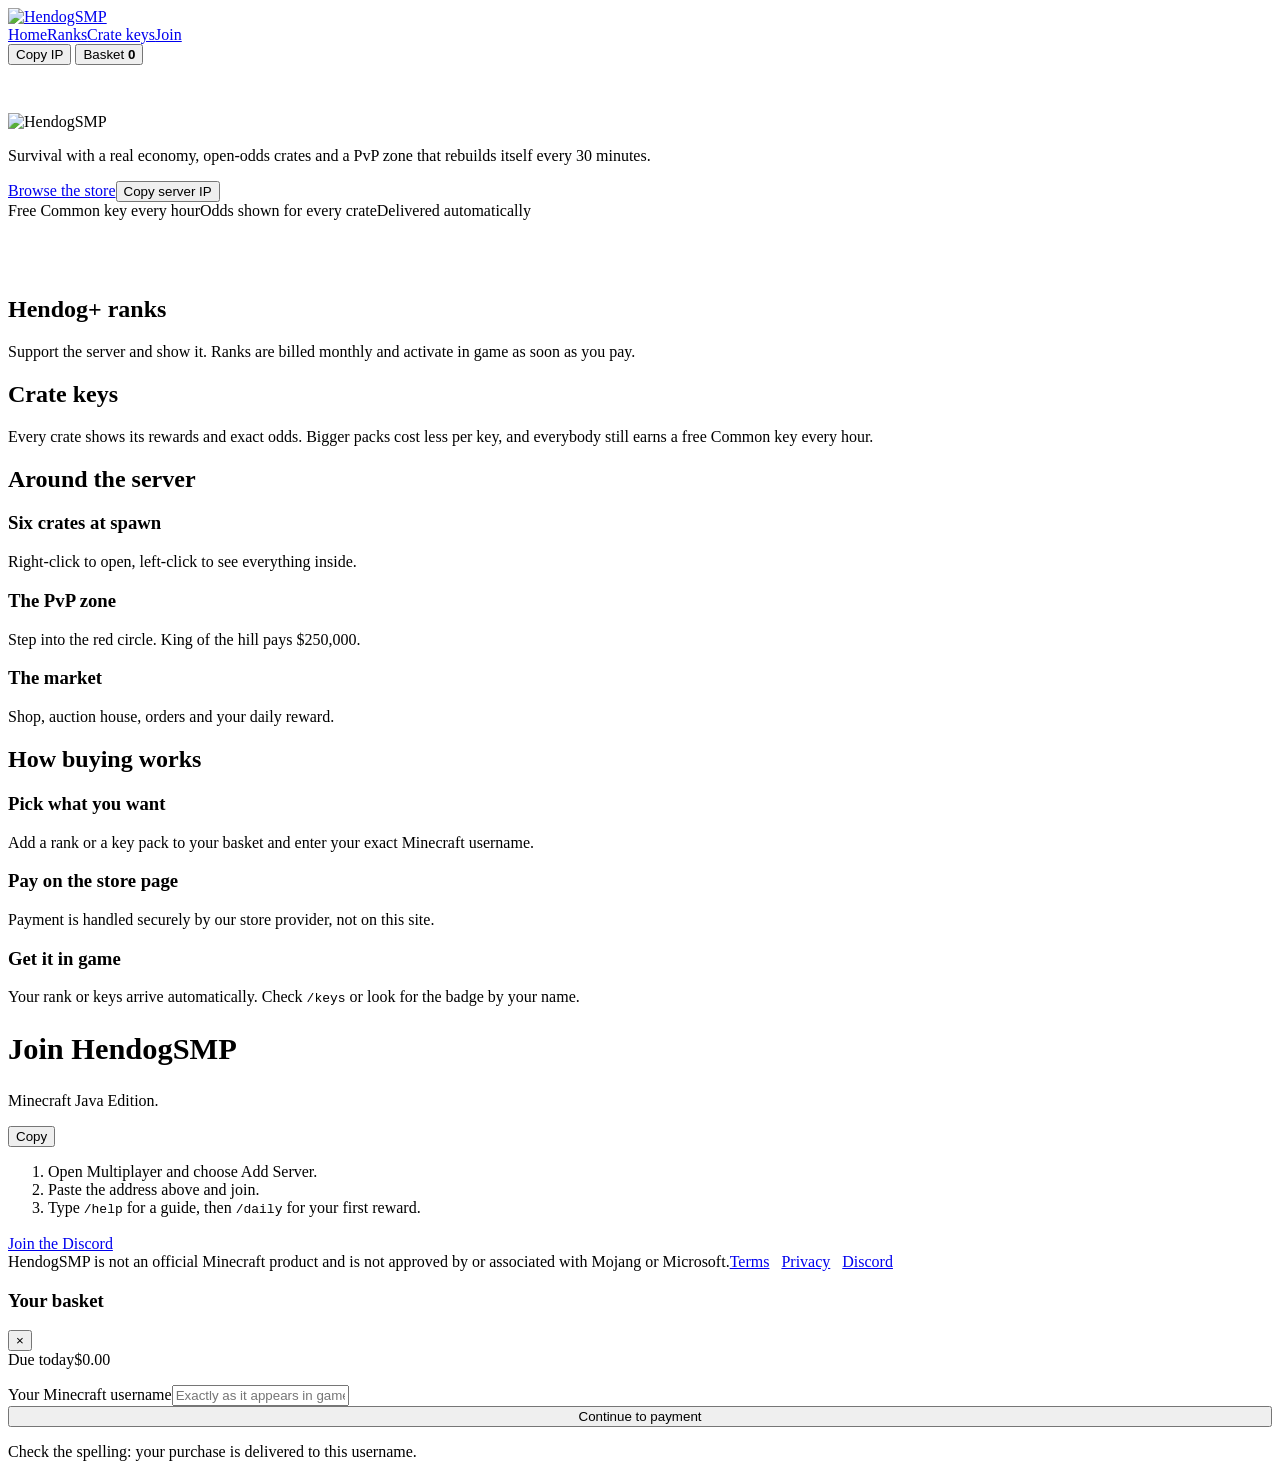
==== index.html @ 6184c2b7 "Add files via upload" ====
<!DOCTYPE html>
<html lang="en"><head>
<meta charset="utf-8"><meta name="viewport" content="width=device-width, initial-scale=1, viewport-fit=cover">
<title>HendogSMP Store | Ranks and Crate Keys</title>
<meta name="description" content="The official HendogSMP store: Hendog+ ranks and crate keys with open odds, plus how to join the server.">
<meta name="theme-color" content="#0d0d11">
<meta property="og:title" content="HendogSMP Store">
<meta property="og:description" content="Hendog+ ranks and crate keys with open odds for the HendogSMP Minecraft server.">
<link rel="icon" href="assets/img/favicon.png">
<link rel="stylesheet" href="assets/css/style.css">
</head>
<body>
<header class="top"><div class="wrap">
  <a class="brand" href="#top" aria-label="HendogSMP home"><img src="assets/img/logo-small.png" alt="HendogSMP"></a>
  <nav class="nav" aria-label="Main"><a href="#top">Home</a><a href="#ranks">Ranks</a><a href="#keys">Crate keys</a><a href="#join">Join</a></nav>
  <button class="ipb" id="ipb" type="button" aria-label="Copy the server address"><span class="t" id="ipt"></span> <span id="ipc">Copy IP</span></button>
  <button class="bk" id="bk" type="button" aria-label="Open basket">Basket <b id="count">0</b></button>
</div></header>

<section class="hero" id="top" style="padding-top:48px"><div class="wrap">
  <img class="logo" src="assets/img/logo.png" alt="HendogSMP">
  <p class="pitch">Survival with a real economy, open-odds crates and a PvP zone that rebuilds itself every 30 minutes.</p>
  <div class="cta"><a class="btn" href="#ranks">Browse the store</a><button class="btn alt" id="ip2" type="button">Copy server IP</button></div>
</div>
<div class="chips"><div class="wrap"><span class="chip"><i></i>Free Common key every hour</span><span class="chip"><i></i>Odds shown for every crate</span><span class="chip"><i></i>Delivered automatically</span></div></div></section>

<main class="wrap">
  <section id="ranks" style="padding-top:56px">
    <div class="sh"><div><h2>Hendog+ ranks</h2><p class="sub">Support the server and show it. Ranks are billed monthly and activate in game as soon as you pay.</p></div></div>
    <div class="ranks" id="ranks-grid"></div>
  </section>

  <section id="keys">
    <div class="sh"><div><h2>Crate keys</h2><p class="sub">Every crate shows its rewards and exact odds. Bigger packs cost less per key, and everybody still earns a free Common key every hour.</p></div></div>
    <div class="packs" id="packs"></div>
  </section>

  <section>
    <div class="sh"><div><h2>Around the server</h2></div></div>
    <div class="tiles">
      <div class="tile" style="background-image:url(assets/img/crates.jpg)"><div><h3>Six crates at spawn</h3><p>Right-click to open, left-click to see everything inside.</p></div></div>
      <div class="tile" style="background-image:url(assets/img/pvp-plaza.jpg)"><div><h3>The PvP zone</h3><p>Step into the red circle. King of the hill pays $250,000.</p></div></div>
      <div class="tile" style="background-image:url(assets/img/market.jpg)"><div><h3>The market</h3><p>Shop, auction house, orders and your daily reward.</p></div></div>
    </div>
  </section>

  <section id="how">
    <div class="sh"><div><h2>How buying works</h2></div></div>
    <div class="steps">
      <div class="step"><h3>Pick what you want</h3><p>Add a rank or a key pack to your basket and enter your exact Minecraft username.</p></div>
      <div class="step"><h3>Pay on the store page</h3><p>Payment is handled securely by our store provider, not on this site.</p></div>
      <div class="step"><h3>Get it in game</h3><p>Your rank or keys arrive automatically. Check <code class="k">/keys</code> or look for the badge by your name.</p></div>
    </div>
  </section>

  <section id="join">
    <div class="join">
      <div class="card"><h2 style="font-size:1.9rem">Join HendogSMP</h2><p class="sub">Minecraft Java Edition.</p>
        <div class="ipbig"><code id="ipcode"></code><button class="btn sm" id="ip3" type="button">Copy</button></div>
        <ol><li>Open Multiplayer and choose Add Server.</li><li>Paste the address above and join.</li><li>Type <code class="k">/help</code> for a guide, then <code class="k">/daily</code> for your first reward.</li></ol>
        <p style="margin:18px 0 0"><a class="btn" id="discord" href="#">Join the Discord</a></p></div>
      <div class="pic" style="background-image:var(--castle)"></div>
    </div>
  </section>
</main>
<footer><div class="wrap"><span>HendogSMP is not an official Minecraft product and is not approved by or associated with Mojang or Microsoft.</span><span><a id="f-terms" href="#">Terms</a> &nbsp; <a id="f-privacy" href="#">Privacy</a> &nbsp; <a id="f-discord" href="#">Discord</a></span></div></footer>

<div class="veil" id="veil" aria-hidden="true"><div class="sheet" id="sheet" role="dialog" aria-modal="true" aria-labelledby="lt"></div></div>
<aside class="drawer" id="drawer" aria-hidden="true" aria-label="Basket">
  <div class="dh"><h3>Your basket</h3><button class="x" id="dclose" type="button" aria-label="Close basket">&times;</button></div>
  <div class="dl" id="dl"></div>
  <div class="df">
    <div class="tot"><span>Due today</span><span id="total">$0.00</span></div><p class="nt" id="nt"></p>
    <label for="mcname">Your Minecraft username</label><input id="mcname" maxlength="16" autocomplete="off" spellcheck="false" placeholder="Exactly as it appears in game">
    <div class="msg" id="msg" role="status"></div>
    <button class="btn" id="checkout" type="button" style="width:100%">Continue to payment</button>
    <p class="fine">Check the spelling: your purchase is delivered to this username.</p>
  </div>
</aside>
<div class="toast" id="toast" role="status"></div>

<script src="assets/js/config.js"></script>
<script src="assets/js/crates-data.js"></script>
<script src="assets/js/app.js"></script>
</body></html>
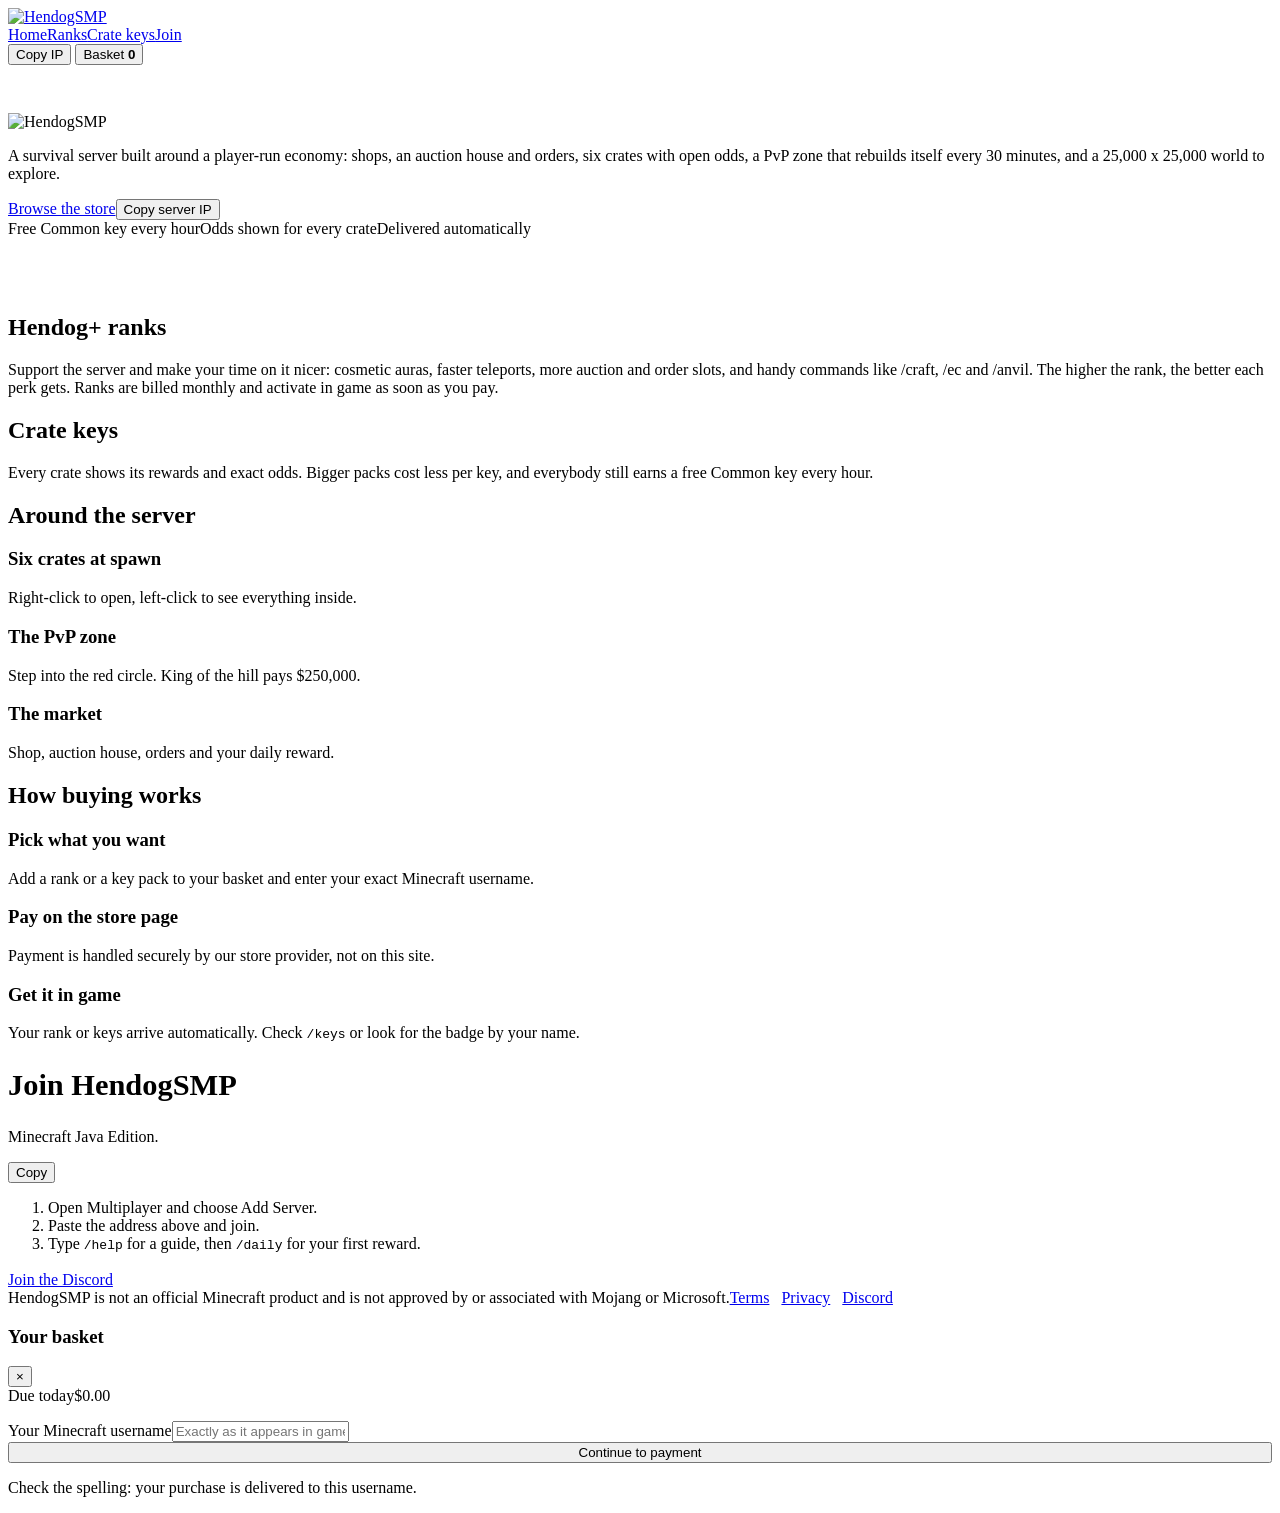
==== commit 2b2f5d93: "Add files via upload" ====
--- a/index.html
+++ b/index.html
@@ -2,10 +2,10 @@
 <html lang="en"><head>
 <meta charset="utf-8"><meta name="viewport" content="width=device-width, initial-scale=1, viewport-fit=cover">
 <title>HendogSMP Store | Ranks and Crate Keys</title>
-<meta name="description" content="The official HendogSMP store: Hendog+ ranks and crate keys with open odds, plus how to join the server.">
+<meta name="description" content="HendogSMP is a Minecraft survival server with a player-run economy, open-odds crates, a PvP zone that rebuilds every 30 minutes and a 25k x 25k world. Join at hendogsmp.com, support us with a Hendog+ rank or crate keys.">
 <meta name="theme-color" content="#0d0d11">
 <meta property="og:title" content="HendogSMP Store">
-<meta property="og:description" content="Hendog+ ranks and crate keys with open odds for the HendogSMP Minecraft server.">
+<meta property="og:description" content="Join HendogSMP at hendogsmp.com. Hendog+ ranks with cosmetic auras and quality-of-life perks, and crate keys with open odds.">
 <link rel="icon" href="assets/img/favicon.png">
 <link rel="stylesheet" href="assets/css/style.css">
 </head>
@@ -19,14 +19,14 @@
 
 <section class="hero" id="top" style="padding-top:48px"><div class="wrap">
   <img class="logo" src="assets/img/logo.png" alt="HendogSMP">
-  <p class="pitch">Survival with a real economy, open-odds crates and a PvP zone that rebuilds itself every 30 minutes.</p>
+  <p class="pitch">A survival server built around a player-run economy: shops, an auction house and orders, six crates with open odds, a PvP zone that rebuilds itself every 30 minutes, and a 25,000 x 25,000 world to explore.</p>
   <div class="cta"><a class="btn" href="#ranks">Browse the store</a><button class="btn alt" id="ip2" type="button">Copy server IP</button></div>
 </div>
 <div class="chips"><div class="wrap"><span class="chip"><i></i>Free Common key every hour</span><span class="chip"><i></i>Odds shown for every crate</span><span class="chip"><i></i>Delivered automatically</span></div></div></section>
 
 <main class="wrap">
   <section id="ranks" style="padding-top:56px">
-    <div class="sh"><div><h2>Hendog+ ranks</h2><p class="sub">Support the server and show it. Ranks are billed monthly and activate in game as soon as you pay.</p></div></div>
+    <div class="sh"><div><h2>Hendog+ ranks</h2><p class="sub">Support the server and make your time on it nicer: cosmetic auras, faster teleports, more auction and order slots, and handy commands like /craft, /ec and /anvil. The higher the rank, the better each perk gets. Ranks are billed monthly and activate in game as soon as you pay.</p></div></div>
     <div class="ranks" id="ranks-grid"></div>
   </section>
 
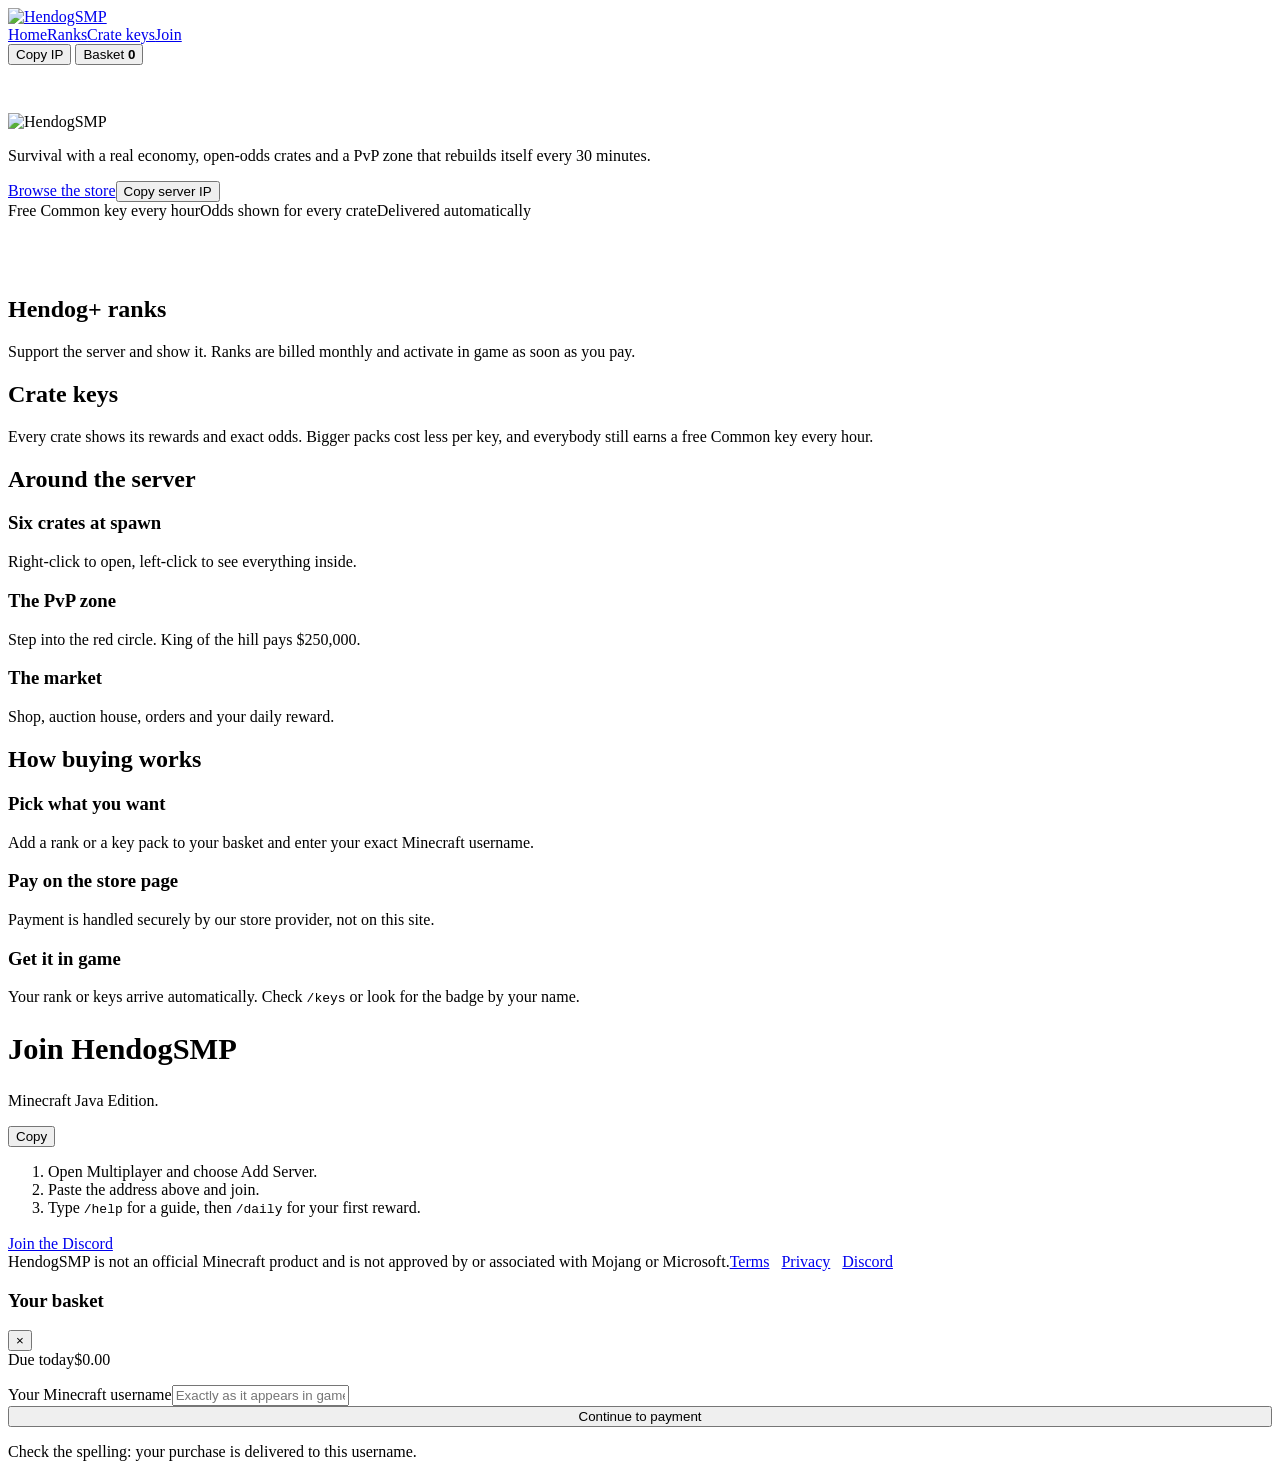
==== commit 9451967a: "Add files via upload" ====
--- a/index.html
+++ b/index.html
@@ -2,10 +2,10 @@
 <html lang="en"><head>
 <meta charset="utf-8"><meta name="viewport" content="width=device-width, initial-scale=1, viewport-fit=cover">
 <title>HendogSMP Store | Ranks and Crate Keys</title>
-<meta name="description" content="HendogSMP is a Minecraft survival server with a player-run economy, open-odds crates, a PvP zone that rebuilds every 30 minutes and a 25k x 25k world. Join at hendogsmp.com, support us with a Hendog+ rank or crate keys.">
+<meta name="description" content="The official HendogSMP store: Hendog+ ranks and crate keys with open odds, plus how to join the server.">
 <meta name="theme-color" content="#0d0d11">
 <meta property="og:title" content="HendogSMP Store">
-<meta property="og:description" content="Join HendogSMP at hendogsmp.com. Hendog+ ranks with cosmetic auras and quality-of-life perks, and crate keys with open odds.">
+<meta property="og:description" content="Hendog+ ranks and crate keys with open odds for the HendogSMP Minecraft server.">
 <link rel="icon" href="assets/img/favicon.png">
 <link rel="stylesheet" href="assets/css/style.css">
 </head>
@@ -19,14 +19,14 @@
 
 <section class="hero" id="top" style="padding-top:48px"><div class="wrap">
   <img class="logo" src="assets/img/logo.png" alt="HendogSMP">
-  <p class="pitch">A survival server built around a player-run economy: shops, an auction house and orders, six crates with open odds, a PvP zone that rebuilds itself every 30 minutes, and a 25,000 x 25,000 world to explore.</p>
+  <p class="pitch">Survival with a real economy, open-odds crates and a PvP zone that rebuilds itself every 30 minutes.</p>
   <div class="cta"><a class="btn" href="#ranks">Browse the store</a><button class="btn alt" id="ip2" type="button">Copy server IP</button></div>
 </div>
 <div class="chips"><div class="wrap"><span class="chip"><i></i>Free Common key every hour</span><span class="chip"><i></i>Odds shown for every crate</span><span class="chip"><i></i>Delivered automatically</span></div></div></section>
 
 <main class="wrap">
   <section id="ranks" style="padding-top:56px">
-    <div class="sh"><div><h2>Hendog+ ranks</h2><p class="sub">Support the server and make your time on it nicer: cosmetic auras, faster teleports, more auction and order slots, and handy commands like /craft, /ec and /anvil. The higher the rank, the better each perk gets. Ranks are billed monthly and activate in game as soon as you pay.</p></div></div>
+    <div class="sh"><div><h2>Hendog+ ranks</h2><p class="sub">Support the server and show it. Ranks are billed monthly and activate in game as soon as you pay.</p></div></div>
     <div class="ranks" id="ranks-grid"></div>
   </section>
 
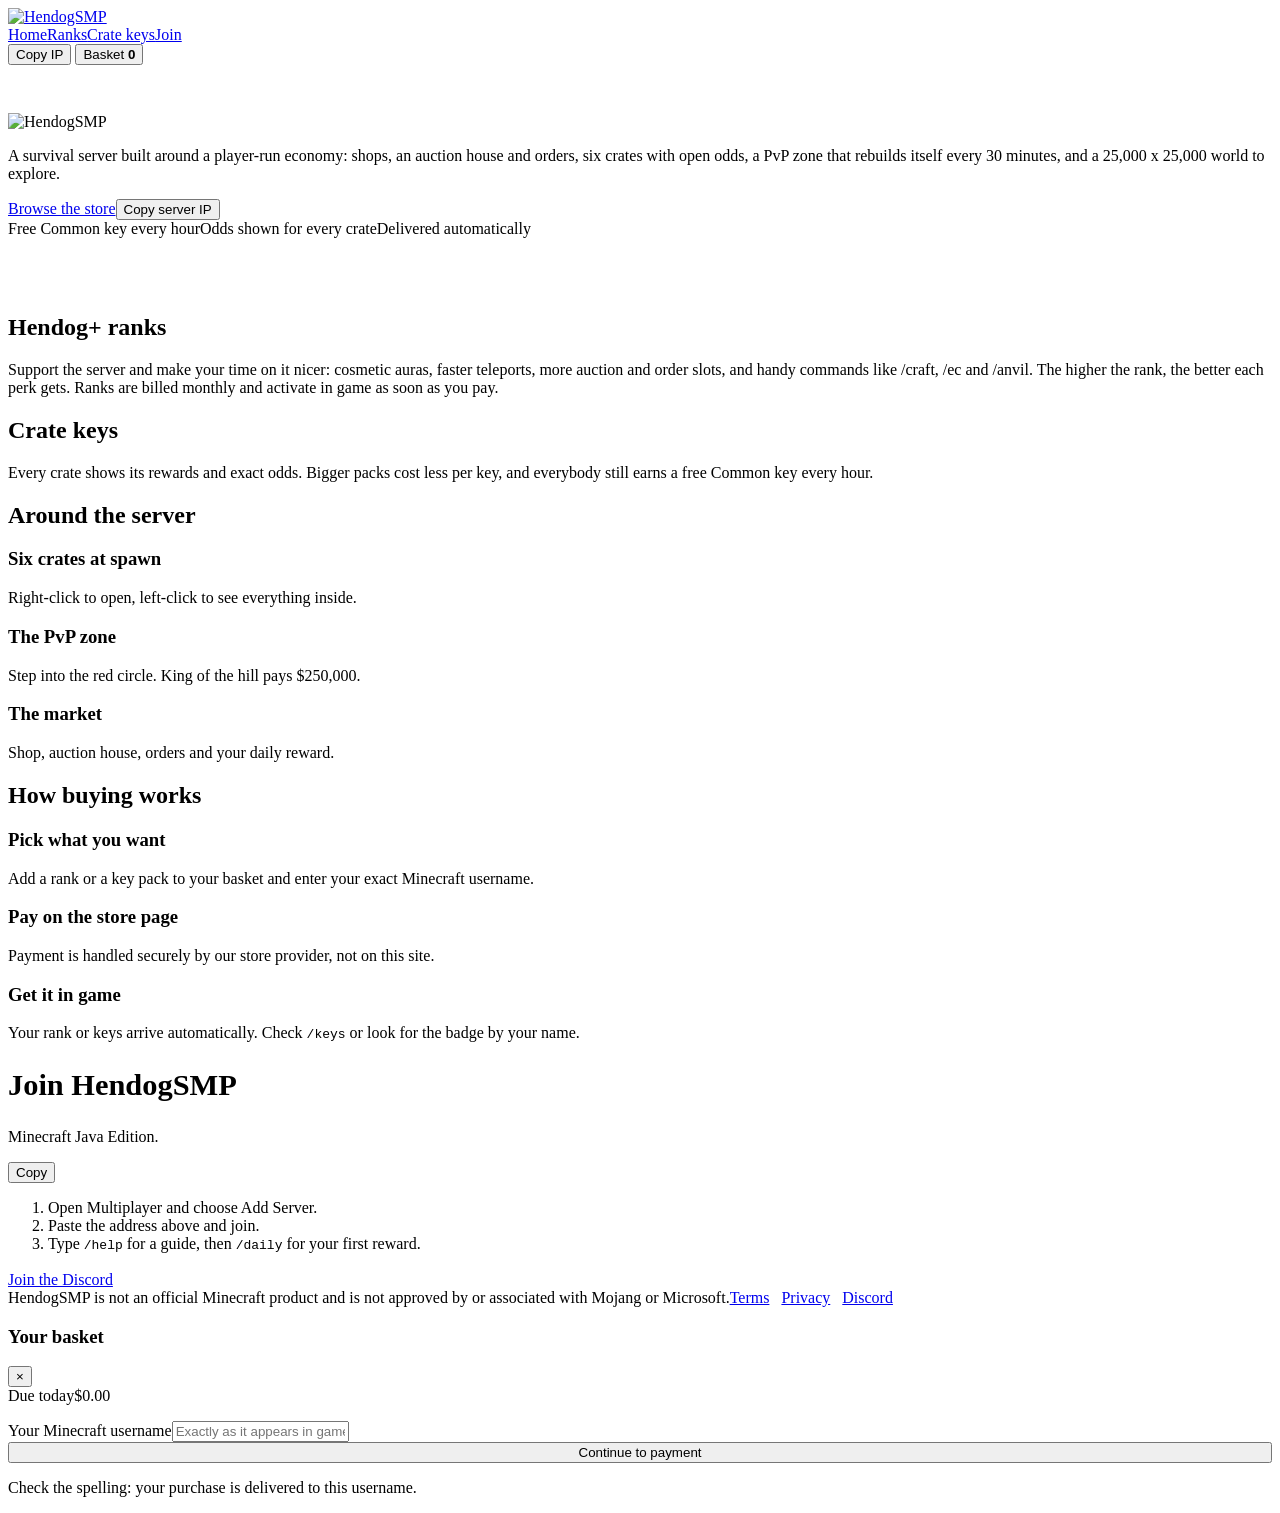
==== commit 2f687b91: "Add files via upload" ====
--- a/index.html
+++ b/index.html
@@ -2,10 +2,10 @@
 <html lang="en"><head>
 <meta charset="utf-8"><meta name="viewport" content="width=device-width, initial-scale=1, viewport-fit=cover">
 <title>HendogSMP Store | Ranks and Crate Keys</title>
-<meta name="description" content="The official HendogSMP store: Hendog+ ranks and crate keys with open odds, plus how to join the server.">
+<meta name="description" content="HendogSMP is a Minecraft survival server with a player-run economy, open-odds crates, a PvP zone that rebuilds every 30 minutes and a 25k x 25k world. Join at hendogsmp.com, support us with a Hendog+ rank or crate keys.">
 <meta name="theme-color" content="#0d0d11">
 <meta property="og:title" content="HendogSMP Store">
-<meta property="og:description" content="Hendog+ ranks and crate keys with open odds for the HendogSMP Minecraft server.">
+<meta property="og:description" content="Join HendogSMP at hendogsmp.com. Hendog+ ranks with cosmetic auras and quality-of-life perks, and crate keys with open odds.">
 <link rel="icon" href="assets/img/favicon.png">
 <link rel="stylesheet" href="assets/css/style.css">
 </head>
@@ -19,14 +19,14 @@
 
 <section class="hero" id="top" style="padding-top:48px"><div class="wrap">
   <img class="logo" src="assets/img/logo.png" alt="HendogSMP">
-  <p class="pitch">Survival with a real economy, open-odds crates and a PvP zone that rebuilds itself every 30 minutes.</p>
+  <p class="pitch">A survival server built around a player-run economy: shops, an auction house and orders, six crates with open odds, a PvP zone that rebuilds itself every 30 minutes, and a 25,000 x 25,000 world to explore.</p>
   <div class="cta"><a class="btn" href="#ranks">Browse the store</a><button class="btn alt" id="ip2" type="button">Copy server IP</button></div>
 </div>
 <div class="chips"><div class="wrap"><span class="chip"><i></i>Free Common key every hour</span><span class="chip"><i></i>Odds shown for every crate</span><span class="chip"><i></i>Delivered automatically</span></div></div></section>
 
 <main class="wrap">
   <section id="ranks" style="padding-top:56px">
-    <div class="sh"><div><h2>Hendog+ ranks</h2><p class="sub">Support the server and show it. Ranks are billed monthly and activate in game as soon as you pay.</p></div></div>
+    <div class="sh"><div><h2>Hendog+ ranks</h2><p class="sub">Support the server and make your time on it nicer: cosmetic auras, faster teleports, more auction and order slots, and handy commands like /craft, /ec and /anvil. The higher the rank, the better each perk gets. Ranks are billed monthly and activate in game as soon as you pay.</p></div></div>
     <div class="ranks" id="ranks-grid"></div>
   </section>
 
